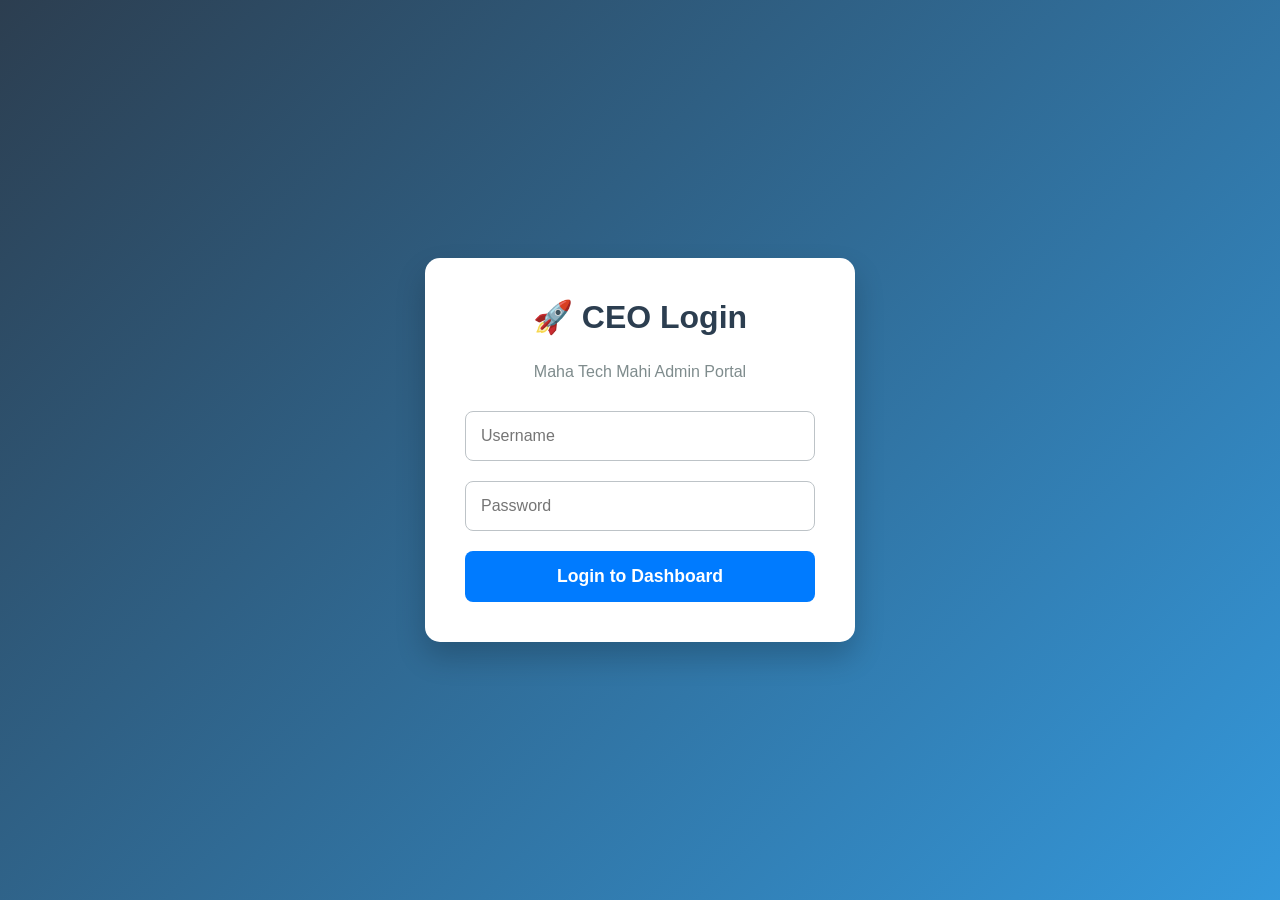
==== admin.html @ 1980cabc "First release of Maha Tech Mahi Frontend" ====
<!DOCTYPE html>
<html lang="en">
<head>
    <meta charset="UTF-8">
    <meta name="viewport" content="width=device-width, initial-scale=1.0">
    <title>Maha Tech Mahi Admin</title>
    <style>
        body { font-family: 'Segoe UI', sans-serif; background-color: #f0f2f5; padding: 40px; }
        .form-container { background: white; padding: 30px; border-radius: 15px; max-width: 800px; margin: 0 auto; border-left: 5px solid #007bff; }
        input, textarea, select { width: 100%; padding: 12px; margin: 8px 0 20px 0; border: 1px solid #ddd; border-radius: 8px; box-sizing: border-box; }
        .action-btn { padding: 12px; cursor: pointer; width: 100%; border: none; border-radius: 8px; color: white; font-weight: bold; }
        .save-btn { background-color: #28a745; }
        .cancel-btn { background-color: #6c757d; margin-top: 10px; display: none; }
        #course-container { display: flex; flex-wrap: wrap; gap: 20px; justify-content: center; margin-top: 40px; }
        .course-card { background: white; padding: 20px; border-radius: 10px; box-shadow: 0 4px 8px rgba(0,0,0,0.1); width: 300px; }
        .badge { background: #007bff; color: white; padding: 4px 8px; border-radius: 4px; font-size: 0.8em; text-transform: uppercase; }
    </style>
</head>
<body>

    <h1 style="text-align:center">🚀 Admin Dashboard</h1>
    <button onclick="logout()" style="background: #dc3545; color: white; padding: 10px; border: none; border-radius: 5px; cursor: pointer; float: right; margin-right: 20px;">Logout 👋</button>

    <div class="form-container">
        <h3 id="form-title">Add New Content</h3>
        <input type="hidden" id="editId">

        <label>Title</label>
        <input type="text" id="newTitle" placeholder="e.g. Java Variables">

        <label>Category</label>
        <select id="newCategory">
            <option value="Java">☕ Java Programming</option>
            <option value="Web">🌐 Web Development</option>
            <option value="Database">🗄️ SQL & Data</option>
            <option value="Other">💡 General Tech</option>
        </select>

        <label>Details</label>
        <input type="text" id="newImage" placeholder="Image URL">
        <input type="text" id="newYoutubeId" placeholder="YouTube Video ID">
        <textarea id="newDesc" rows="2" placeholder="Short Summary"></textarea>
        
        <label><strong>Full Blog Content:</strong></label>
        <textarea id="newContent" rows="8" placeholder="<p>Write content here...</p>"></textarea>
        
        <button id="saveBtn" class="action-btn save-btn" onclick="saveCourse()">+ Publish Content</button>
        <button id="cancelBtn" class="action-btn cancel-btn" onclick="resetForm()">Cancel Edit</button>
    </div>

    <div id="course-container"></div>

    <script>
        // --- SECURITY LOCK ---
        // If the VIP Pass is missing, kick them to login.html
        if (sessionStorage.getItem("maha_admin_logged_in") !== "true") {
            window.location.href = "login.html";
        }
        
        // Function to logout (destroys the VIP Pass)
        function logout() {
            sessionStorage.removeItem("maha_admin_logged_in");
            window.location.href = "login.html";
        }
        // ----------------------
        const API_URL = "http://localhost:8081/api/courses";
        let coursesData = [];

        async function fetchCourses() {
            const response = await fetch(API_URL);
            coursesData = await response.json();
            const container = document.getElementById("course-container");
            container.innerHTML = ""; 

            coursesData.forEach(course => {
                const card = document.createElement("div");
                card.className = "course-card";
                const catBadge = course.category ? `<span class="badge">${course.category}</span>` : "";
                
                card.innerHTML = `
                    <div style="display:flex; justify-content:space-between;">
                        ${catBadge}
                        <button onclick="startEditing(${course.id})">✏️</button>
                    </div>
                    <h3>${course.title}</h3>
                    <p style="color:#666">${course.description}</p>
                    <button style="background:red; color:white; border:none; padding:5px;" onclick="deleteCourse(${course.id})">Delete</button>
                `;
                container.appendChild(card);
            });
        }

        function startEditing(id) {
            const course = coursesData.find(c => c.id === id);
            document.getElementById("editId").value = course.id;
            document.getElementById("newTitle").value = course.title;
            document.getElementById("newCategory").value = course.category || "Java"; // Load Category
            document.getElementById("newImage").value = course.imageUrl || "";
            document.getElementById("newYoutubeId").value = course.youtubeId || "";
            document.getElementById("newDesc").value = course.description;
            document.getElementById("newContent").value = course.content || "";

            document.getElementById("saveBtn").innerText = "Update Content 💾";
            document.getElementById("form-title").innerText = "Edit: " + course.title;
            document.getElementById("cancelBtn").style.display = "block";
            window.scrollTo({ top: 0, behavior: 'smooth' });
        }

        async function saveCourse() {
            const id = document.getElementById("editId").value;
            const data = { 
                title: document.getElementById("newTitle").value, 
                category: document.getElementById("newCategory").value, // Save Category
                description: document.getElementById("newDesc").value,
                content: document.getElementById("newContent").value,
                imageUrl: document.getElementById("newImage").value,
                youtubeId: document.getElementById("newYoutubeId").value
            };

            if(!data.title) return alert("Title is required!");

            const method = id ? "PUT" : "POST";
            const url = id ? `${API_URL}/${id}` : API_URL;

            await fetch(url, {
                method: method,
                headers: { "Content-Type": "application/json" },
                body: JSON.stringify(data)
            });

            resetForm();
            fetchCourses(); 
        }

        function resetForm() {
            document.getElementById("editId").value = "";
            document.getElementById("newTitle").value = "";
            document.getElementById("newCategory").value = "Java";
            document.getElementById("newImage").value = "";
            document.getElementById("newYoutubeId").value = "";
            document.getElementById("newDesc").value = "";
            document.getElementById("newContent").value = "";
            document.getElementById("saveBtn").innerText = "+ Publish Content";
            document.getElementById("form-title").innerText = "Add New Content";
            document.getElementById("cancelBtn").style.display = "none";
        }

        async function deleteCourse(id) {
            if(confirm("Are you sure?")) {
                await fetch(`${API_URL}/${id}`, { method: "DELETE" });
                fetchCourses();
            }
        }

        fetchCourses();
    </script>
</body>
</html>
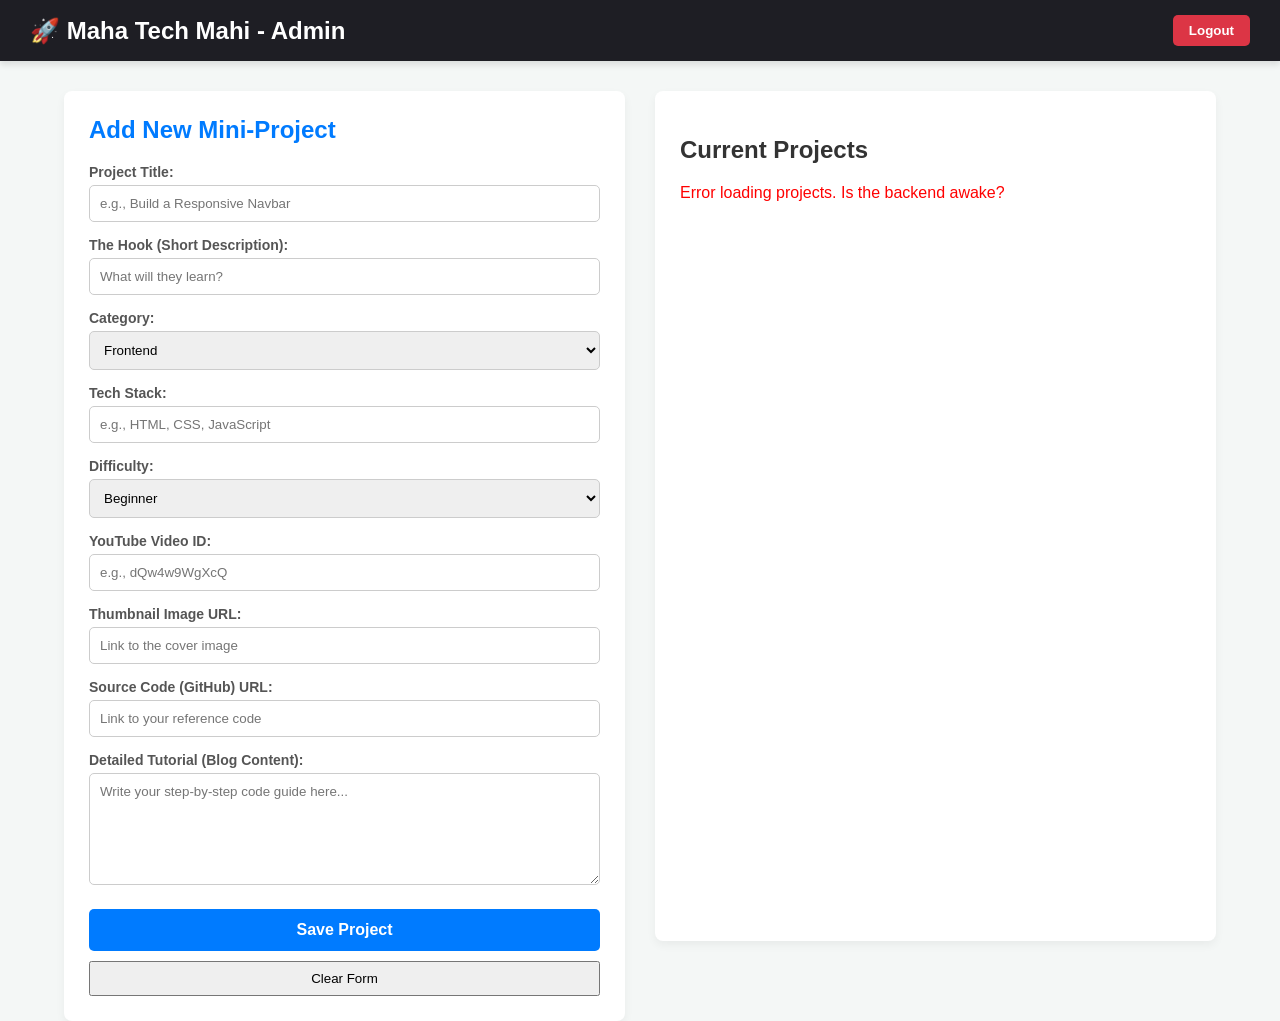
==== commit 2030a023: "Upadated admin page" ====
--- a/admin.html
+++ b/admin.html
@@ -3,156 +3,356 @@
 <head>
     <meta charset="UTF-8">
     <meta name="viewport" content="width=device-width, initial-scale=1.0">
-    <title>Maha Tech Mahi Admin</title>
+    <title>Maha Tech Mahi - Admin Dashboard</title>
     <style>
-        body { font-family: 'Segoe UI', sans-serif; background-color: #f0f2f5; padding: 40px; }
-        .form-container { background: white; padding: 30px; border-radius: 15px; max-width: 800px; margin: 0 auto; border-left: 5px solid #007bff; }
-        input, textarea, select { width: 100%; padding: 12px; margin: 8px 0 20px 0; border: 1px solid #ddd; border-radius: 8px; box-sizing: border-box; }
-        .action-btn { padding: 12px; cursor: pointer; width: 100%; border: none; border-radius: 8px; color: white; font-weight: bold; }
-        .save-btn { background-color: #28a745; }
-        .cancel-btn { background-color: #6c757d; margin-top: 10px; display: none; }
-        #course-container { display: flex; flex-wrap: wrap; gap: 20px; justify-content: center; margin-top: 40px; }
-        .course-card { background: white; padding: 20px; border-radius: 10px; box-shadow: 0 4px 8px rgba(0,0,0,0.1); width: 300px; }
-        .badge { background: #007bff; color: white; padding: 4px 8px; border-radius: 4px; font-size: 0.8em; text-transform: uppercase; }
+        /* Modern, Clean CSS for Maha Tech Mahi Admin */
+        :root {
+            --primary-blue: #007bff;
+            --dark-bg: #1e1e24;
+            --card-bg: #ffffff;
+            --text-main: #333333;
+        }
+
+        body {
+            font-family: 'Segoe UI', Tahoma, Geneva, Verdana, sans-serif;
+            background-color: #f4f7f6;
+            color: var(--text-main);
+            margin: 0;
+            padding: 0;
+            display: flex;
+            flex-direction: column;
+            align-items: center;
+        }
+
+        .navbar {
+            background-color: var(--dark-bg);
+            color: white;
+            width: 100%;
+            padding: 15px 30px;
+            display: flex;
+            justify-content: space-between;
+            align-items: center;
+            box-sizing: border-box;
+            box-shadow: 0 4px 6px rgba(0,0,0,0.1);
+        }
+
+        .navbar h1 {
+            margin: 0;
+            font-size: 24px;
+        }
+
+        .logout-btn {
+            background-color: #dc3545;
+            color: white;
+            border: none;
+            padding: 8px 16px;
+            border-radius: 5px;
+            cursor: pointer;
+            font-weight: bold;
+        }
+
+        .logout-btn:hover { background-color: #c82333; }
+
+        .dashboard-container {
+            display: flex;
+            width: 90%;
+            max-width: 1200px;
+            margin-top: 30px;
+            gap: 30px;
+        }
+
+        /* Form Styling */
+        .admin-form-container {
+            background-color: var(--card-bg);
+            padding: 25px;
+            border-radius: 8px;
+            box-shadow: 0 4px 10px rgba(0,0,0,0.05);
+            flex: 1;
+        }
+
+        .admin-form-container h2 { margin-top: 0; color: var(--primary-blue); }
+
+        label {
+            display: block;
+            margin-top: 15px;
+            font-weight: bold;
+            font-size: 14px;
+            color: #555;
+        }
+
+        input, select, textarea {
+            width: 100%;
+            padding: 10px;
+            margin-top: 5px;
+            border: 1px solid #ccc;
+            border-radius: 5px;
+            box-sizing: border-box;
+            font-family: inherit;
+        }
+
+        button.save-btn {
+            background-color: var(--primary-blue);
+            color: white;
+            border: none;
+            padding: 12px 20px;
+            margin-top: 20px;
+            border-radius: 5px;
+            cursor: pointer;
+            width: 100%;
+            font-size: 16px;
+            font-weight: bold;
+            transition: 0.3s;
+        }
+
+        button.save-btn:hover { background-color: #0056b3; }
+
+        /* Course List Styling */
+        .course-list-container {
+            flex: 1;
+            background-color: var(--card-bg);
+            padding: 25px;
+            border-radius: 8px;
+            box-shadow: 0 4px 10px rgba(0,0,0,0.05);
+            max-height: 800px;
+            overflow-y: auto;
+        }
+
+        .course-card {
+            border: 1px solid #eee;
+            padding: 15px;
+            margin-bottom: 15px;
+            border-radius: 8px;
+            background-color: #fafafa;
+        }
+
+        .course-card h3 { margin: 0 0 10px 0; color: var(--primary-blue); }
+        .course-card p { margin: 5px 0; font-size: 14px; }
+        .badge {
+            background-color: #e9ecef;
+            padding: 3px 8px;
+            border-radius: 12px;
+            font-size: 12px;
+            font-weight: bold;
+            color: #495057;
+        }
+
+        .action-buttons { margin-top: 10px; }
+        .edit-btn { background-color: #ffc107; border: none; padding: 5px 10px; border-radius: 3px; cursor: pointer; font-weight: bold; }
+        .delete-btn { background-color: #dc3545; color: white; border: none; padding: 5px 10px; border-radius: 3px; cursor: pointer; margin-left: 10px; }
     </style>
 </head>
 <body>
 
-    <h1 style="text-align:center">🚀 Admin Dashboard</h1>
-    <button onclick="logout()" style="background: #dc3545; color: white; padding: 10px; border: none; border-radius: 5px; cursor: pointer; float: right; margin-right: 20px;">Logout 👋</button>
-
-    <div class="form-container">
-        <h3 id="form-title">Add New Content</h3>
-        <input type="hidden" id="editId">
-
-        <label>Title</label>
-        <input type="text" id="newTitle" placeholder="e.g. Java Variables">
-
-        <label>Category</label>
-        <select id="newCategory">
-            <option value="Java">☕ Java Programming</option>
-            <option value="Web">🌐 Web Development</option>
-            <option value="Database">🗄️ SQL & Data</option>
-            <option value="Other">💡 General Tech</option>
-        </select>
-
-        <label>Details</label>
-        <input type="text" id="newImage" placeholder="Image URL">
-        <input type="text" id="newYoutubeId" placeholder="YouTube Video ID">
-        <textarea id="newDesc" rows="2" placeholder="Short Summary"></textarea>
+    <div class="navbar">
+        <h1>🚀 Maha Tech Mahi - Admin</h1>
+        <button class="logout-btn" onclick="logout()">Logout</button>
+    </div>
+
+    <div class="dashboard-container">
         
-        <label><strong>Full Blog Content:</strong></label>
-        <textarea id="newContent" rows="8" placeholder="<p>Write content here...</p>"></textarea>
-        
-        <button id="saveBtn" class="action-btn save-btn" onclick="saveCourse()">+ Publish Content</button>
-        <button id="cancelBtn" class="action-btn cancel-btn" onclick="resetForm()">Cancel Edit</button>
+        <div class="admin-form-container">
+            <h2 id="formTitle">Add New Mini-Project</h2>
+            <form id="courseForm">
+                <input type="hidden" id="courseId">
+
+                <label>Project Title:</label>
+                <input type="text" id="title" required placeholder="e.g., Build a Responsive Navbar">
+
+                <label>The Hook (Short Description):</label>
+                <input type="text" id="description" required placeholder="What will they learn?">
+
+                <label>Category:</label>
+                <select id="category">
+                    <option value="Frontend">Frontend</option>
+                    <option value="Backend">Backend</option>
+                    <option value="Fullstack">Fullstack</option>
+                    <option value="Java Core">Java Core</option>
+                </select>
+
+                <label>Tech Stack:</label>
+                <input type="text" id="techStack" placeholder="e.g., HTML, CSS, JavaScript">
+
+                <label>Difficulty:</label>
+                <select id="difficulty">
+                    <option value="Beginner">Beginner</option>
+                    <option value="Intermediate">Intermediate</option>
+                    <option value="Advanced">Advanced</option>
+                </select>
+
+                <label>YouTube Video ID:</label>
+                <input type="text" id="youtubeId" placeholder="e.g., dQw4w9WgXcQ">
+
+                <label>Thumbnail Image URL:</label>
+                <input type="text" id="imageUrl" placeholder="Link to the cover image">
+
+                <label>Source Code (GitHub) URL:</label>
+                <input type="text" id="sourceCodeUrl" placeholder="Link to your reference code">
+
+                <label>Detailed Tutorial (Blog Content):</label>
+                <textarea id="blogContent" rows="6" placeholder="Write your step-by-step code guide here..."></textarea>
+
+                <button type="button" class="save-btn" onclick="saveCourse()">Save Project</button>
+                <button type="button" onclick="clearForm()" style="margin-top:10px; width:100%; padding:8px; cursor:pointer;">Clear Form</button>
+            </form>
+        </div>
+
+        <div class="course-list-container">
+            <h2>Current Projects</h2>
+            <div id="course-container">
+                <p>Loading projects...</p>
+            </div>
+        </div>
+
     </div>
 
-    <div id="course-container"></div>
-
     <script>
-        // --- SECURITY LOCK ---
-        // If the VIP Pass is missing, kick them to login.html
-        if (sessionStorage.getItem("maha_admin_logged_in") !== "true") {
+        // --- 1. Security Check ---
+        // Uncomment this if you want to strictly enforce the login page!
+        /*
+        if (!sessionStorage.getItem("maha_admin_logged_in")) {
             window.location.href = "login.html";
         }
-        
-        // Function to logout (destroys the VIP Pass)
+        */
+
+        // --- 2. API Configuration ---
+        const API_URL = "https://mahatechmahi-backend.onrender.com/api/courses";
+        let coursesData = []; // Store the data globally so we can edit it easily
+
+        // --- 3. Fetch and Display Courses ---
+        async function fetchCourses() {
+            try {
+                const response = await fetch(API_URL);
+                if (!response.ok) throw new Error("Backend might be asleep.");
+                coursesData = await response.json();
+                displayCourses();
+            } catch (error) {
+                document.getElementById("course-container").innerHTML = `<p style="color:red;">Error loading projects. Is the backend awake?</p>`;
+                console.error(error);
+            }
+        }
+
+        function displayCourses() {
+            const container = document.getElementById("course-container");
+            container.innerHTML = ""; // Clear existing
+
+            if (coursesData.length === 0) {
+                container.innerHTML = "<p>No projects found. Start adding some!</p>";
+                return;
+            }
+
+            coursesData.forEach(course => {
+                const card = document.createElement("div");
+                card.className = "course-card";
+                card.innerHTML = `
+                    <h3>${course.title || "Untitled Project"}</h3>
+                    <p><strong>Hook:</strong> ${course.description || "N/A"}</p>
+                    <p>
+                        <span class="badge">${course.category || "N/A"}</span>
+                        <span class="badge">${course.techStack || "N/A"}</span>
+                        <span class="badge">${course.difficulty || "N/A"}</span>
+                    </p>
+                    <div class="action-buttons">
+                        <button class="edit-btn" onclick="startEditing(${course.id})">Edit</button>
+                        <button class="delete-btn" onclick="deleteCourse(${course.id})">Delete</button>
+                    </div>
+                `;
+                container.appendChild(card);
+            });
+        }
+
+        // --- 4. Save (Create or Update) ---
+        async function saveCourse() {
+            const courseId = document.getElementById("courseId").value;
+            
+            // Build the data object matching your Spring Boot model
+            const coursePayload = {
+                title: document.getElementById("title").value,
+                description: document.getElementById("description").value,
+                category: document.getElementById("category").value,
+                techStack: document.getElementById("techStack").value,
+                difficulty: document.getElementById("difficulty").value,
+                youtubeId: document.getElementById("youtubeId").value,
+                imageUrl: document.getElementById("imageUrl").value,
+                sourceCodeUrl: document.getElementById("sourceCodeUrl").value,
+                blogContent: document.getElementById("blogContent").value
+            };
+
+            const method = courseId ? "PUT" : "POST";
+            const url = courseId ? `${API_URL}/${courseId}` : API_URL;
+
+            try {
+                const response = await fetch(url, {
+                    method: method,
+                    headers: { "Content-Type": "application/json" },
+                    body: JSON.stringify(coursePayload)
+                });
+
+                if (response.ok) {
+                    alert(courseId ? "Project updated!" : "New project added!");
+                    clearForm();
+                    fetchCourses(); // Refresh the right side
+                } else {
+                    alert("Failed to save. Check the console.");
+                }
+            } catch (error) {
+                console.error("Error saving:", error);
+            }
+        }
+
+        // --- 5. Edit ---
+        function startEditing(id) {
+            // Find the course in our local array
+            const course = coursesData.find(c => c.id === id);
+            if (!course) return;
+
+            document.getElementById("formTitle").innerText = "Edit Project";
+            
+            // Populate the form fields
+            document.getElementById("courseId").value = course.id;
+            document.getElementById("title").value = course.title || "";
+            document.getElementById("description").value = course.description || "";
+            document.getElementById("category").value = course.category || "Frontend";
+            document.getElementById("techStack").value = course.techStack || "";
+            document.getElementById("difficulty").value = course.difficulty || "Beginner";
+            document.getElementById("youtubeId").value = course.youtubeId || "";
+            document.getElementById("imageUrl").value = course.imageUrl || "";
+            document.getElementById("sourceCodeUrl").value = course.sourceCodeUrl || "";
+            document.getElementById("blogContent").value = course.blogContent || "";
+            
+            // Scroll to top of form
+            window.scrollTo(0, 0);
+        }
+
+        // --- 6. Delete ---
+        async function deleteCourse(id) {
+            if (!confirm("Are you sure you want to delete this project? This cannot be undone!")) return;
+
+            try {
+                const response = await fetch(`${API_URL}/${id}`, { method: "DELETE" });
+                if (response.ok) {
+                    fetchCourses(); // Refresh the list
+                } else {
+                    alert("Failed to delete.");
+                }
+            } catch (error) {
+                console.error("Error deleting:", error);
+            }
+        }
+
+        // --- 7. Utilities ---
+        function clearForm() {
+            document.getElementById("formTitle").innerText = "Add New Mini-Project";
+            document.getElementById("courseForm").reset();
+            document.getElementById("courseId").value = "";
+        }
+
         function logout() {
             sessionStorage.removeItem("maha_admin_logged_in");
             window.location.href = "login.html";
         }
-        // ----------------------
-        const API_URL = "http://localhost:8081/api/courses";
-        let coursesData = [];
-
-        async function fetchCourses() {
-            const response = await fetch(API_URL);
-            coursesData = await response.json();
-            const container = document.getElementById("course-container");
-            container.innerHTML = ""; 
-
-            coursesData.forEach(course => {
-                const card = document.createElement("div");
-                card.className = "course-card";
-                const catBadge = course.category ? `<span class="badge">${course.category}</span>` : "";
-                
-                card.innerHTML = `
-                    <div style="display:flex; justify-content:space-between;">
-                        ${catBadge}
-                        <button onclick="startEditing(${course.id})">✏️</button>
-                    </div>
-                    <h3>${course.title}</h3>
-                    <p style="color:#666">${course.description}</p>
-                    <button style="background:red; color:white; border:none; padding:5px;" onclick="deleteCourse(${course.id})">Delete</button>
-                `;
-                container.appendChild(card);
-            });
-        }
-
-        function startEditing(id) {
-            const course = coursesData.find(c => c.id === id);
-            document.getElementById("editId").value = course.id;
-            document.getElementById("newTitle").value = course.title;
-            document.getElementById("newCategory").value = course.category || "Java"; // Load Category
-            document.getElementById("newImage").value = course.imageUrl || "";
-            document.getElementById("newYoutubeId").value = course.youtubeId || "";
-            document.getElementById("newDesc").value = course.description;
-            document.getElementById("newContent").value = course.content || "";
-
-            document.getElementById("saveBtn").innerText = "Update Content 💾";
-            document.getElementById("form-title").innerText = "Edit: " + course.title;
-            document.getElementById("cancelBtn").style.display = "block";
-            window.scrollTo({ top: 0, behavior: 'smooth' });
-        }
-
-        async function saveCourse() {
-            const id = document.getElementById("editId").value;
-            const data = { 
-                title: document.getElementById("newTitle").value, 
-                category: document.getElementById("newCategory").value, // Save Category
-                description: document.getElementById("newDesc").value,
-                content: document.getElementById("newContent").value,
-                imageUrl: document.getElementById("newImage").value,
-                youtubeId: document.getElementById("newYoutubeId").value
-            };
-
-            if(!data.title) return alert("Title is required!");
-
-            const method = id ? "PUT" : "POST";
-            const url = id ? `${API_URL}/${id}` : API_URL;
-
-            await fetch(url, {
-                method: method,
-                headers: { "Content-Type": "application/json" },
-                body: JSON.stringify(data)
-            });
-
-            resetForm();
-            fetchCourses(); 
-        }
-
-        function resetForm() {
-            document.getElementById("editId").value = "";
-            document.getElementById("newTitle").value = "";
-            document.getElementById("newCategory").value = "Java";
-            document.getElementById("newImage").value = "";
-            document.getElementById("newYoutubeId").value = "";
-            document.getElementById("newDesc").value = "";
-            document.getElementById("newContent").value = "";
-            document.getElementById("saveBtn").innerText = "+ Publish Content";
-            document.getElementById("form-title").innerText = "Add New Content";
-            document.getElementById("cancelBtn").style.display = "none";
-        }
-
-        async function deleteCourse(id) {
-            if(confirm("Are you sure?")) {
-                await fetch(`${API_URL}/${id}`, { method: "DELETE" });
-                fetchCourses();
-            }
-        }
-
-        fetchCourses();
+
+        // Load data immediately when the page opens
+        window.onload = fetchCourses;
     </script>
 </body>
 </html>
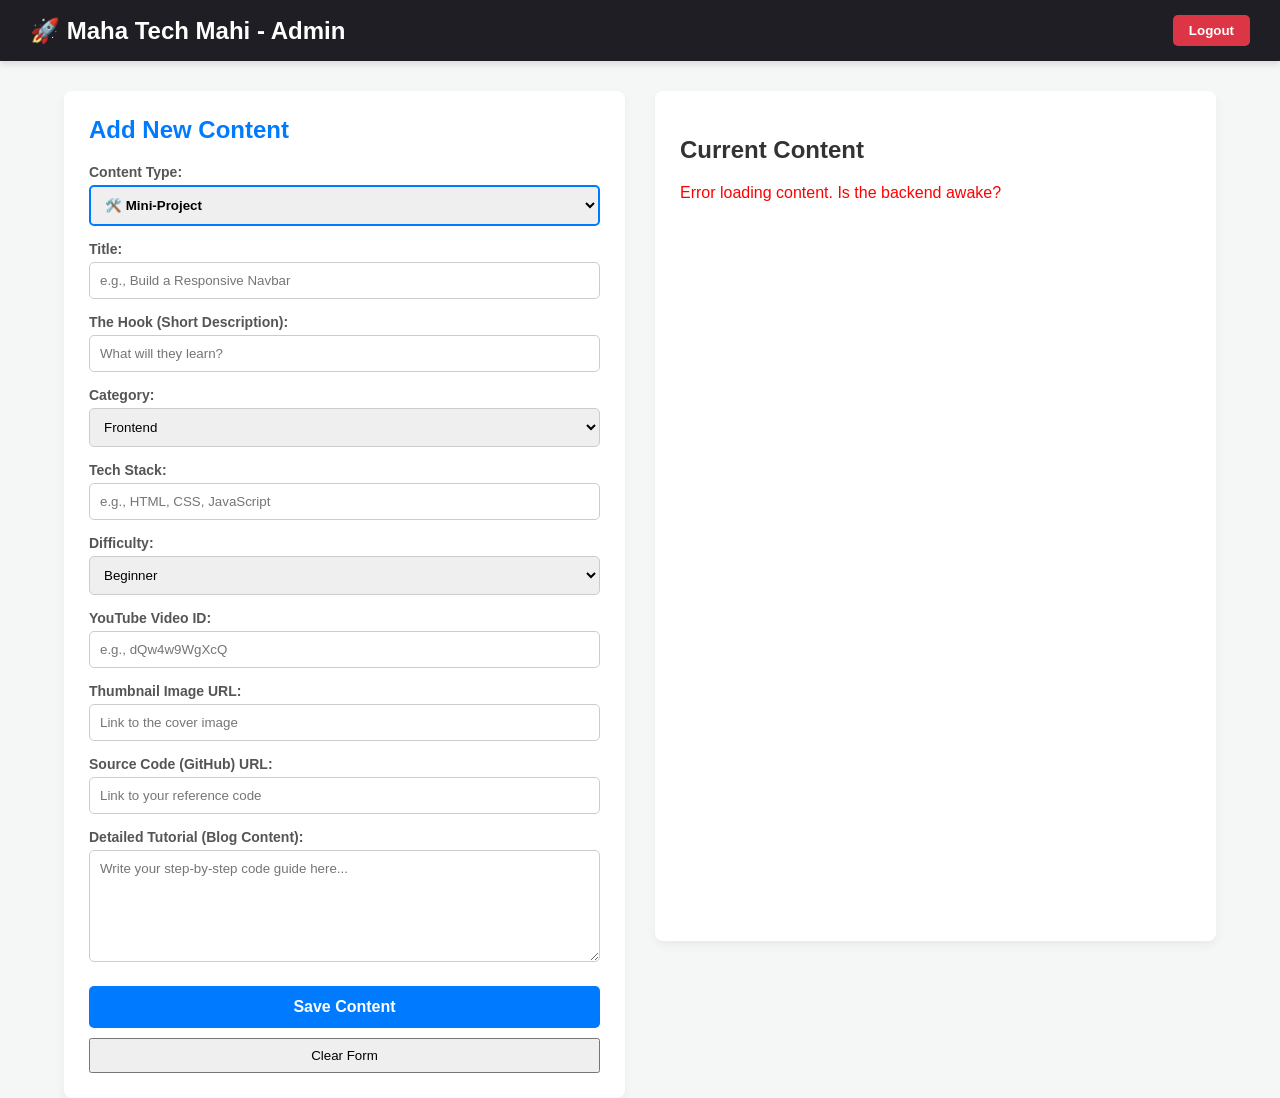
==== commit 933132fa: "Upadated the Logo,Copyright,About Me" ====
--- a/admin.html
+++ b/admin.html
@@ -4,6 +4,7 @@
     <meta charset="UTF-8">
     <meta name="viewport" content="width=device-width, initial-scale=1.0">
     <title>Maha Tech Mahi - Admin Dashboard</title>
+    <link rel="icon" type="image/png" href="logo.png">
     <style>
         /* Modern, Clean CSS for Maha Tech Mahi Admin */
         :root {
@@ -36,10 +37,7 @@
             box-shadow: 0 4px 6px rgba(0,0,0,0.1);
         }
 
-        .navbar h1 {
-            margin: 0;
-            font-size: 24px;
-        }
+        .navbar h1 { margin: 0; font-size: 24px; }
 
         .logout-btn {
             background-color: #dc3545;
@@ -134,11 +132,26 @@
             font-size: 12px;
             font-weight: bold;
             color: #495057;
-        }
+            display: inline-block;
+            margin-bottom: 5px;
+        }
+        
+        .badge-type { background-color: var(--primary-blue); color: white; }
 
         .action-buttons { margin-top: 10px; }
         .edit-btn { background-color: #ffc107; border: none; padding: 5px 10px; border-radius: 3px; cursor: pointer; font-weight: bold; }
         .delete-btn { background-color: #dc3545; color: white; border: none; padding: 5px 10px; border-radius: 3px; cursor: pointer; margin-left: 10px; }
+
+        /* Mobile Responsiveness */
+        @media (max-width: 768px) {
+            .dashboard-container {
+                flex-direction: column;
+                width: 95%;
+            }
+            .admin-form-container, .course-list-container {
+                width: 100%;
+            }
+        }
     </style>
 </head>
 <body>
@@ -151,11 +164,17 @@
     <div class="dashboard-container">
         
         <div class="admin-form-container">
-            <h2 id="formTitle">Add New Mini-Project</h2>
+            <h2 id="formTitle">Add New Content</h2>
             <form id="courseForm">
                 <input type="hidden" id="courseId">
 
-                <label>Project Title:</label>
+                <label>Content Type:</label>
+                <select id="type" style="border: 2px solid var(--primary-blue); font-weight: bold;">
+                    <option value="Project">🛠️ Mini-Project</option>
+                    <option value="Tutorial">📚 Tutorial</option>
+                </select>
+
+                <label>Title:</label>
                 <input type="text" id="title" required placeholder="e.g., Build a Responsive Navbar">
 
                 <label>The Hook (Short Description):</label>
@@ -191,34 +210,24 @@
                 <label>Detailed Tutorial (Blog Content):</label>
                 <textarea id="blogContent" rows="6" placeholder="Write your step-by-step code guide here..."></textarea>
 
-                <button type="button" class="save-btn" onclick="saveCourse()">Save Project</button>
+                <button type="button" class="save-btn" onclick="saveCourse()">Save Content</button>
                 <button type="button" onclick="clearForm()" style="margin-top:10px; width:100%; padding:8px; cursor:pointer;">Clear Form</button>
             </form>
         </div>
 
         <div class="course-list-container">
-            <h2>Current Projects</h2>
+            <h2>Current Content</h2>
             <div id="course-container">
-                <p>Loading projects...</p>
+                <p>Loading content...</p>
             </div>
         </div>
 
     </div>
 
     <script>
-        // --- 1. Security Check ---
-        // Uncomment this if you want to strictly enforce the login page!
-        /*
-        if (!sessionStorage.getItem("maha_admin_logged_in")) {
-            window.location.href = "login.html";
-        }
-        */
-
-        // --- 2. API Configuration ---
         const API_URL = "https://mahatechmahi-backend.onrender.com/api/courses";
-        let coursesData = []; // Store the data globally so we can edit it easily
-
-        // --- 3. Fetch and Display Courses ---
+        let coursesData = [];
+
         async function fetchCourses() {
             try {
                 const response = await fetch(API_URL);
@@ -226,17 +235,17 @@
                 coursesData = await response.json();
                 displayCourses();
             } catch (error) {
-                document.getElementById("course-container").innerHTML = `<p style="color:red;">Error loading projects. Is the backend awake?</p>`;
+                document.getElementById("course-container").innerHTML = `<p style="color:red;">Error loading content. Is the backend awake?</p>`;
                 console.error(error);
             }
         }
 
         function displayCourses() {
             const container = document.getElementById("course-container");
-            container.innerHTML = ""; // Clear existing
+            container.innerHTML = "";
 
             if (coursesData.length === 0) {
-                container.innerHTML = "<p>No projects found. Start adding some!</p>";
+                container.innerHTML = "<p>No content found. Start adding some!</p>";
                 return;
             }
 
@@ -244,7 +253,10 @@
                 const card = document.createElement("div");
                 card.className = "course-card";
                 card.innerHTML = `
-                    <h3>${course.title || "Untitled Project"}</h3>
+                    <h3>${course.title || "Untitled Content"}</h3>
+                    <p>
+                        <span class="badge badge-type">${course.type === 'Tutorial' ? '📚 Tutorial' : '🛠️ Project'}</span>
+                    </p>
                     <p><strong>Hook:</strong> ${course.description || "N/A"}</p>
                     <p>
                         <span class="badge">${course.category || "N/A"}</span>
@@ -260,14 +272,13 @@
             });
         }
 
-        // --- 4. Save (Create or Update) ---
         async function saveCourse() {
             const courseId = document.getElementById("courseId").value;
             
-            // Build the data object matching your Spring Boot model
             const coursePayload = {
                 title: document.getElementById("title").value,
                 description: document.getElementById("description").value,
+                type: document.getElementById("type").value, // Grab the new Type
                 category: document.getElementById("category").value,
                 techStack: document.getElementById("techStack").value,
                 difficulty: document.getElementById("difficulty").value,
@@ -288,9 +299,9 @@
                 });
 
                 if (response.ok) {
-                    alert(courseId ? "Project updated!" : "New project added!");
+                    alert(courseId ? "Content updated!" : "New content added!");
                     clearForm();
-                    fetchCourses(); // Refresh the right side
+                    fetchCourses(); 
                 } else {
                     alert("Failed to save. Check the console.");
                 }
@@ -299,16 +310,14 @@
             }
         }
 
-        // --- 5. Edit ---
         function startEditing(id) {
-            // Find the course in our local array
             const course = coursesData.find(c => c.id === id);
             if (!course) return;
 
-            document.getElementById("formTitle").innerText = "Edit Project";
+            document.getElementById("formTitle").innerText = "Edit Content";
             
-            // Populate the form fields
             document.getElementById("courseId").value = course.id;
+            document.getElementById("type").value = course.type || "Project"; // Set the dropdown
             document.getElementById("title").value = course.title || "";
             document.getElementById("description").value = course.description || "";
             document.getElementById("category").value = course.category || "Frontend";
@@ -319,18 +328,16 @@
             document.getElementById("sourceCodeUrl").value = course.sourceCodeUrl || "";
             document.getElementById("blogContent").value = course.blogContent || "";
             
-            // Scroll to top of form
             window.scrollTo(0, 0);
         }
 
-        // --- 6. Delete ---
         async function deleteCourse(id) {
-            if (!confirm("Are you sure you want to delete this project? This cannot be undone!")) return;
+            if (!confirm("Are you sure you want to delete this content? This cannot be undone!")) return;
 
             try {
                 const response = await fetch(`${API_URL}/${id}`, { method: "DELETE" });
                 if (response.ok) {
-                    fetchCourses(); // Refresh the list
+                    fetchCourses();
                 } else {
                     alert("Failed to delete.");
                 }
@@ -339,11 +346,11 @@
             }
         }
 
-        // --- 7. Utilities ---
         function clearForm() {
-            document.getElementById("formTitle").innerText = "Add New Mini-Project";
+            document.getElementById("formTitle").innerText = "Add New Content";
             document.getElementById("courseForm").reset();
             document.getElementById("courseId").value = "";
+            document.getElementById("type").value = "Project"; // Reset default
         }
 
         function logout() {
@@ -351,7 +358,6 @@
             window.location.href = "login.html";
         }
 
-        // Load data immediately when the page opens
         window.onload = fetchCourses;
     </script>
 </body>
